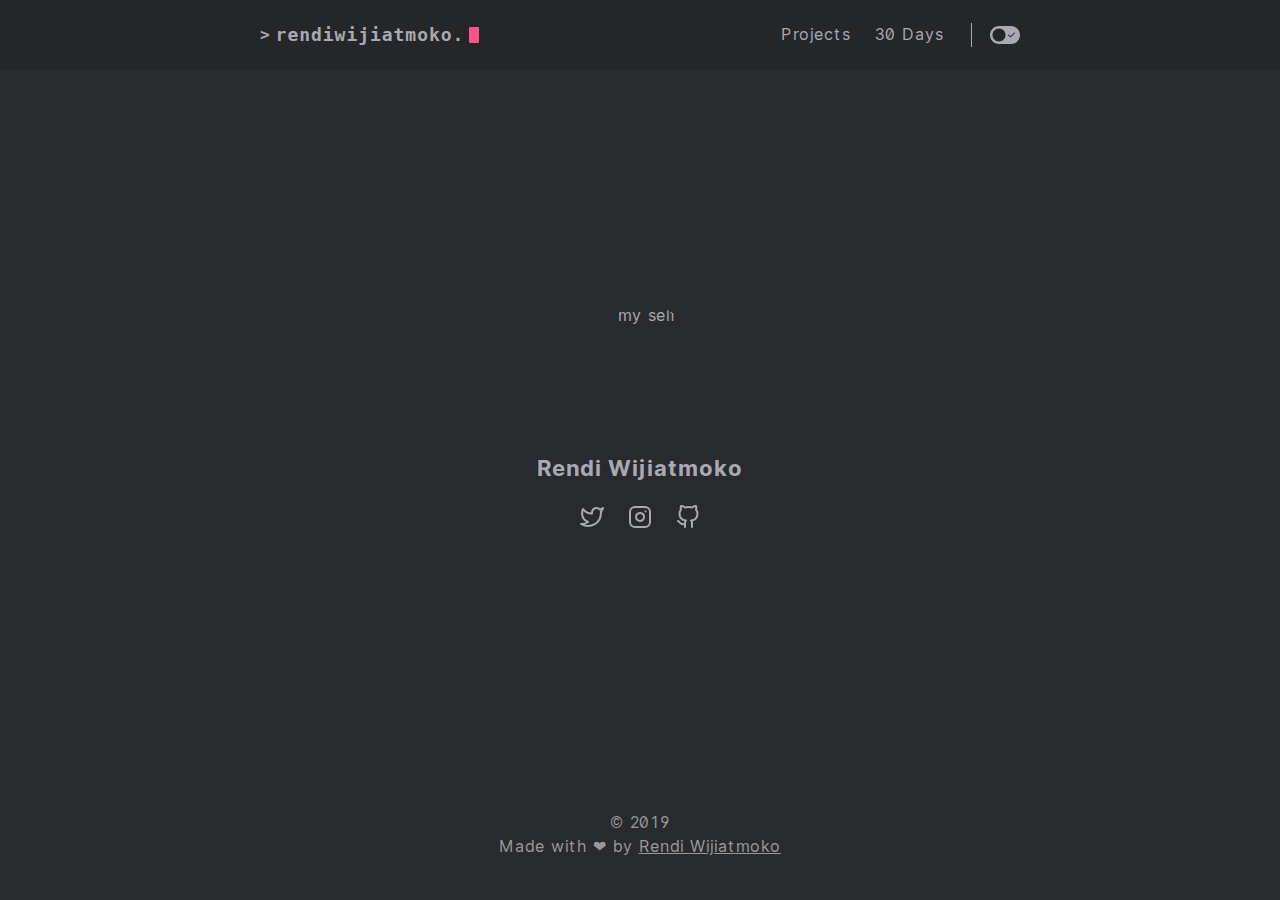
==== index.html @ 24962fce "deploy" ====
<!DOCTYPE html>
<html lang="id">
    <head>
	<meta name="generator" content="Hugo 0.57.2" />
        <meta charset="UTF-8">
<meta http-equiv="X-UA-Compatible" content="ie=edge">
<meta name="viewport" content="width=device-width, initial-scale=1, shrink-to-fit=no">
<meta name="author"
    content="Rendi Wijiatmoko ">
<meta name="description"
    content="" />
<meta name="keywords" content="" />
<meta name="robots" content="noodp" />
<link rel="canonical" href="/" />


<title>
    
    rendiwijiatmoko. 
    
</title>



<link href="https://cdnjs.cloudflare.com/ajax/libs/flag-icon-css/3.2.1/css/flag-icon.min.css" rel="stylesheet"
    type="text/css">



<link rel="stylesheet" href="/main.min.0762e0e8e29efb0e18ada6159ca05ea8a65bb261c72baceadcb76fd005157a6d.css">



<link rel="apple-touch-icon" sizes="180x180" href="/apple-touch-icon.png">
<link rel="icon" type="image/png" sizes="32x32" href="/favicon-32x32.png">
<link rel="icon" type="image/png" sizes="16x16" href="/favicon-16x16.png">
<link rel="manifest" href="/site.webmanifest">
<link rel="mask-icon" href="/safari-pinned-tab.svg" color="#252627">
<link rel="shortcut icon" href="/favicon.ico">
<meta name="theme-color" content="#252627"><meta itemprop="name" content="rendiwijiatmoko.">
<meta itemprop="description" content="">

<meta name="twitter:card" content="summary"/>
<meta name="twitter:title" content="rendiwijiatmoko."/>
<meta name="twitter:description" content=""/>






<link rel="alternate" type="application/rss+xml" href="/index.xml" title="rendiwijiatmoko." />





    </head>

    <body class="dark-theme">
        <div class="container">
            <header class="header">
    <span class="header__inner">
        <a href="/" style="text-decoration: none;">
    <div class="logo">
        
            <span class="logo__mark">></span>
            <span class="logo__text">rendiwijiatmoko.</span>
            <span class="logo__cursor"></span>
        
    </div>
</a>


        <span class="header__right">
            
                <nav class="menu">
    <ul class="menu__inner"><li><a href="/projects/">Projects</a></li><li><a href="/30daysreact/">30 Days</a></li>
    </ul>
</nav>

                <span class="menu-trigger">
                    <svg xmlns="http://www.w3.org/2000/svg" viewBox="0 0 24 24">
                        <path d="M0 0h24v24H0z" fill="none"/>
                        <path d="M3 18h18v-2H3v2zm0-5h18v-2H3v2zm0-7v2h18V6H3z"/>
                    </svg>
                </span>
            

            <span class="theme-toggle unselectable"><svg xmlns="http://www.w3.org/2000/svg" xmlns:xlink="http://www.w3.org/1999/xlink" class="theme-toggler" width="30" height="30" version="1.1" id="Capa_1" x="0px" y="0px" viewBox="0 0 60 60" style="enable-background:new 0 0 60 60;" xml:space="preserve">
  <path d="M42,12H18C8.075,12,0,20.075,0,30s8.075,18,18,18h24c9.925,0,18-8.075,18-18S51.925,12,42,12z M18,43  c-7.168,0-13-5.832-13-13s5.832-13,13-13s13,5.832,13,13S25.168,43,18,43z M49.707,26.707l-8,8C41.512,34.902,41.256,35,41,35  s-0.512-0.098-0.707-0.293l-4-4c-0.391-0.391-0.391-1.023,0-1.414s1.023-0.391,1.414,0L41,32.586l7.293-7.293  c0.391-0.391,1.023-0.391,1.414,0S50.098,26.316,49.707,26.707z"/>
  <g>
</svg></span>
        </span>
    </span>
</header>


            <div class="content">
                
    <main aria-role="main">
        <div>
            <img src="img/ava.jpg" alt="my self" style="border-radius: 50%; margin: 0 auto;" width="128" height="128">
            <h3>Rendi Wijiatmoko</h3>
                <div>
                    &nbsp; <a href="https://twitter.com/xavartun" target="_blank" rel="noopener" title="Twitter"><svg xmlns="http://www.w3.org/2000/svg" width="24" height="24" viewBox="0 0 24 24" fill="none" stroke="currentColor" stroke-width="2" stroke-linecap="round" stroke-linejoin="round" class="feather feather-twitter"><path d="M23 3a10.9 10.9 0 0 1-3.14 1.53 4.48 4.48 0 0 0-7.86 3v1A10.66 10.66 0 0 1 3 4s-4 9 5 13a11.64 11.64 0 0 1-7 2c9 5 20 0 20-11.5a4.5 4.5 0 0 0-.08-.83A7.72 7.72 0 0 0 23 3z"></path></svg></a> &nbsp;&nbsp; <a href="https://instagram.com/xavartun" target="_blank" rel="noopener" title="Instagram"><svg xmlns="http://www.w3.org/2000/svg" width="24" height="24" viewBox="0 0 24 24" fill="none" stroke="currentColor" stroke-width="2" stroke-linecap="round" stroke-linejoin="round" class="feather feather-instagram"><rect x="2" y="2" width="20" height="20" rx="5" ry="5"></rect><path d="M16 11.37A4 4 0 1 1 12.63 8 4 4 0 0 1 16 11.37z"></path><line x1="17.5" y1="6.5" x2="17.5" y2="6.5"></line></svg></a> &nbsp;&nbsp; <a href="https://github.com/rendiwijiatmoko" target="_blank" rel="noopener" title="Github"><svg xmlns="http://www.w3.org/2000/svg" width="24" height="24" viewBox="0 0 24 24" fill="none" stroke="currentColor" stroke-width="2" stroke-linecap="round" stroke-linejoin="round" class="feather feather-github"><path d="M9 19c-5 1.5-5-2.5-7-3m14 6v-3.87a3.37 3.37 0 0 0-.94-2.61c3.14-.35 6.44-1.54 6.44-7A5.44 5.44 0 0 0 20 4.77 5.07 5.07 0 0 0 19.91 1S18.73.65 16 2.48a13.38 13.38 0 0 0-7 0C6.27.65 5.09 1 5.09 1A5.07 5.07 0 0 0 5 4.77a5.44 5.44 0 0 0-1.5 3.78c0 5.42 3.3 6.61 6.44 7A3.37 3.37 0 0 0 9 18.13V22"></path></svg></a> &nbsp;
                </div>
        </div>
    </main>

            </div>

            
                <footer class="footer">
    <div class="footer__inner">
        <div class="footer__content">
            <span>&copy; 2019</span>
        </div>
    </div>
   <div class="footer__inner">
        <div class="footer__content">
            <span>Made with &#10084; by <a href="https://github.com/rendiwijiatmoko">Rendi Wijiatmoko</a></span>
        </div>
    </div>
</footer>

            
        </div>
        <script>
"use strict";function addBackToTop(){var o,t,e,n,i=arguments.length>0&&void 0!==arguments[0]?arguments[0]:{},r=i.backgroundColor,d=void 0===r?"#000":r,a=i.cornerOffset,c=void 0===a?20:a,s=i.diameter,l=void 0===s?56:s,u=i.ease,p=void 0===u?function(o){return.5*(1-Math.cos(Math.PI*o))}:u,m=i.id,h=void 0===m?"back-to-top":m,b=i.innerHTML,v=void 0===b?'<svg viewBox="0 0 24 24"><path d="M7.41 15.41L12 10.83l4.59 4.58L18 14l-6-6-6 6z"></path></svg>':b,f=i.onClickScrollTo,x=void 0===f?0:f,w=i.scrollContainer,g=void 0===w?document.body:w,k=i.scrollDuration,y=void 0===k?100:k,T=i.showWhenScrollTopIs,M=void 0===T?1:T,z=i.size,E=void 0===z?l:z,C=i.textColor,L=void 0===C?"#fff":C,N=i.zIndex,I=void 0===N?1:N,A=g===document.body,B=A&&document.documentElement;o=Math.round(.43*E),t=Math.round(.29*E),e="#"+h+"{background:"+d+";-webkit-border-radius:50%;-moz-border-radius:50%;border-radius:50%;bottom:"+c+"px;-webkit-box-shadow:0 2px 5px 0 rgba(0,0,0,.26);-moz-box-shadow:0 2px 5px 0 rgba(0,0,0,.26);box-shadow:0 2px 5px 0 rgba(0,0,0,.26);color:"+L+";cursor:pointer;display:block;height:"+E+"px;opacity:1;outline:0;position:fixed;right:"+c+"px;-webkit-tap-highlight-color:transparent;-webkit-touch-callout:none;-webkit-transition:bottom .2s,opacity .2s;-o-transition:bottom .2s,opacity .2s;-moz-transition:bottom .2s,opacity .2s;transition:bottom .2s,opacity .2s;-webkit-user-select:none;-moz-user-select:none;-ms-user-select:none;user-select:none;width:"+E+"px;z-index:"+I+"}#"+h+" svg{display:block;fill:currentColor;height:"+o+"px;margin:"+t+"px auto 0;width:"+o+"px}#"+h+".hidden{bottom:-"+E+"px;opacity:0}",(n=document.createElement("style")).appendChild(document.createTextNode(e)),document.head.insertAdjacentElement("afterbegin",n);var D=function(){var o=document.createElement("div");return o.id=h,o.className="hidden",o.innerHTML=v,o.addEventListener("click",function(o){o.preventDefault(),function(){var o="function"==typeof x?x():x,t=window,e=t.performance,n=t.requestAnimationFrame;if(y<=0||void 0===e||void 0===n)return q(o);var i=e.now(),r=j(),d=r-o;n(function o(t){var e=Math.min((t-i)/y,1);q(r-Math.round(p(e)*d)),e<1&&n(o)})}()}),document.body.appendChild(o),o}(),H=!0;function S(){j()>=M?function(){if(!H)return;D.className="",H=!1}():function(){if(H)return;D.className="hidden",H=!0}()}function j(){return g.scrollTop||B&&document.documentElement.scrollTop||0}function q(o){g.scrollTop=o,B&&(document.documentElement.scrollTop=o)}(A?window:g).addEventListener("scroll",S),S()}
</script>
        
        <script>addBackToTop({
          diameter: 56,
          backgroundColor: "rgbs(52,56,62, 50%)",
          textColor: "#DE4978"
        })</script>

        




<script type="text/javascript" src="/bundle.min.53d997fe9b5e27821df2c73ceaefbde12fcbf79e38e34138b7cf0d2e77be4d1869943b7733add4acc3712898b743bcba04e4fd21f847b3a1aadd272039c3c999.js" integrity="sha512-U9mX/pteJ4Id8sc86u&#43;94S/L954440E4t88NLne&#43;TRhplDt3M63UrMNxKJi3Q7y6BOT9IfhHs6Gq3ScgOcPJmQ=="></script>



    </body>
</html>
---- main.min.0762e0e8e29efb0e18ada6159ca05ea8a65bb261c72baceadcb76fd005157a6d.css ----
﻿::-webkit-scrollbar{width:8px;height:8px;background:#212020}::-webkit-scrollbar-thumb{background:#888}::-webkit-scrollbar-thumb:hover{background:#dcdcdc}html{line-height:1.15;-webkit-text-size-adjust:100%}body{margin:0}main{display:block}h1{font-size:2em;margin:.67em 0}hr{box-sizing:content-box;height:0;overflow:visible}pre{font-family:monospace,monospace;font-display:auto;font-size:1em}a{background-color:transparent}abbr[title]{border-bottom:none;text-decoration:underline;text-decoration:underline dotted}b,strong{font-weight:bolder}code,kbd,samp{font-family:monospace,monospace;font-display:auto;font-size:1em}small{font-size:80%}sub,sup{font-size:75%;line-height:0;position:relative;vertical-align:baseline}sub{bottom:-.25em}sup{top:-.5em}img{border-style:none}button,input,optgroup,select,textarea{font-family:inherit;font-display:auto;font-size:100%;line-height:1.15;margin:0}button,input{overflow:visible}button,select{text-transform:none}button,[type=button],[type=reset],[type=submit]{-webkit-appearance:button}button::-moz-focus-inner,[type=button]::-moz-focus-inner,[type=reset]::-moz-focus-inner,[type=submit]::-moz-focus-inner{border-style:none;padding:0}button:-moz-focusring,[type=button]:-moz-focusring,[type=reset]:-moz-focusring,[type=submit]:-moz-focusring{outline:1px dotted ButtonText}fieldset{padding:.35em .75em .625em}legend{box-sizing:border-box;color:inherit;display:table;max-width:100%;padding:0;white-space:normal}progress{vertical-align:baseline}textarea{overflow:auto}[type=checkbox],[type=radio]{box-sizing:border-box;padding:0}[type=number]::-webkit-inner-spin-button,[type=number]::-webkit-outer-spin-button{height:auto}[type=search]{-webkit-appearance:textfield;outline-offset:-2px}[type=search]::-webkit-search-decoration{-webkit-appearance:none}::-webkit-file-upload-button{-webkit-appearance:button;font:inherit}details{display:block}summary{display:list-item}template{display:none}[hidden]{display:none}code[class*=language-],pre[class*=language-]{color:#ccc;background:0 0;font-family:Consolas,Monaco,andale mono,ubuntu mono,monospace;font-display:auto;text-align:left;white-space:pre;word-spacing:normal;word-break:normal;word-wrap:normal;line-height:1.5;-moz-tab-size:4;-o-tab-size:4;tab-size:4;-webkit-hyphens:none;-moz-hyphens:none;-ms-hyphens:none;hyphens:none}pre[class*=language-]{padding:1em;margin:.5em 0;overflow:auto}:not(pre)>code[class*=language-],pre[class*=language-]{background:#2d2d2d}:not(pre)>code[class*=language-]{padding:.1em;border-radius:.3em;white-space:normal}.token.comment,.token.block-comment,.token.prolog,.token.doctype,.token.cdata{color:#999}.token.punctuation{color:#ccc}.token.tag,.token.attr-name,.token.namespace,.token.deleted{color:#e2777a}.token.function-name{color:#6196cc}.token.boolean,.token.number,.token.function{color:#f08d49}.token.property,.token.class-name,.token.constant,.token.symbol{color:#f8c555}.token.selector,.token.important,.token.atrule,.token.keyword,.token.builtin{color:#cc99cd}.token.string,.token.char,.token.attr-value,.token.regex,.token.variable{color:#7ec699}.token.operator,.token.entity,.token.url{color:#67cdcc}.token.important,.token.bold{font-weight:700}.token.italic{font-style:italic}.token.entity{cursor:help}.token.inserted{color:green}:root{--phoneWidth: (max-width: 684px);--tabletWidth: (max-width: 900px)}@font-face{font-family:inter ui;font-style:normal;font-display:auto;font-weight:400;src:url(../fonts/Inter-UI-Regular.woff2) format("woff2"),url(../fonts/Inter-UI-Regular.woff) format("woff")}@font-face{font-family:inter ui;font-style:italic;font-display:auto;font-weight:400;src:url(../fonts/Inter-UI-Italic.woff2) format("woff2"),url(../fonts/Inter-UI-Italic.woff) format("woff")}@font-face{font-family:inter ui;font-style:normal;font-display:auto;font-weight:600;src:url(../fonts/Inter-UI-Medium.woff2) format("woff2"),url(../fonts/Inter-UI-Medium.woff) format("woff")}@font-face{font-family:inter ui;font-style:italic;font-display:auto;font-weight:600;src:url(../fonts/Inter-UI-MediumItalic.woff2) format("woff2"),url(../fonts/Inter-UI-MediumItalic.woff) format("woff")}@font-face{font-family:inter ui;font-style:normal;font-display:auto;font-weight:800;src:url(../fonts/Inter-UI-Bold.woff2) format("woff2"),url(../fonts/Inter-UI-Bold.woff) format("woff")}@font-face{font-family:inter ui;font-style:italic;font-display:auto;font-weight:800;src:url(../fonts/Inter-UI-BoldItalic.woff2) format("woff2"),url(../fonts/Inter-UI-BoldItalic.woff) format("woff")}.button-container{display:table;margin-left:auto;margin-right:auto}button,.button,a.button{position:relative;display:flex;align-items:center;justify-content:center;padding:8px 18px;margin-bottom:5px;background:#eaeaea;text-decoration:none;text-align:center;font-weight:500;border-radius:8px;border:1px solid transparent;appearance:none;cursor:pointer;outline:none}.dark-theme button,.dark-theme .button,.dark-theme a.button{background:#3b3d42;color:inherit}button.outline,.button.outline,a.button.outline{background:transparent;border-color:#eaeaea;box-shadow:none;padding:8px 18px}.dark-theme button.outline,.dark-theme .button.outline,.dark-theme a.button.outline{border-color:#3b3d42;color:inherit}button.outline :hover,.button.outline :hover,a.button.outline :hover{transform:none;box-shadow:none}button.primary,.button.primary,a.button.primary{box-shadow:0 4px 6px rgba(50,50,93,.11),0 1px 3px rgba(0,0,0,.08)}button.primary:hover,.button.primary:hover,a.button.primary:hover{box-shadow:0 2px 6px rgba(50,50,93,.21),0 1px 3px rgba(0,0,0,.08)}button.link,.button.link,a.button.link{background:0 0;font-size:1rem}button.small,.button.small,a.button.small{font-size:.8rem}button.wide,.button.wide,a.button.wide{min-width:200px;padding:14px 24px}.code-toolbar{margin-bottom:20px}.code-toolbar .toolbar-item a{position:relative;display:inline-flex;align-items:center;justify-content:center;padding:3px 8px;margin-bottom:5px;background:#eaeaea;text-decoration:none;text-align:center;font-size:13px;font-weight:500;border-radius:8px;border:1px solid transparent;appearance:none;cursor:pointer;outline:none}.dark-theme .code-toolbar .toolbar-item a{background:#3b3d42;color:inherit}.header{background:#fafafa;display:flex;align-items:center;justify-content:center;position:relative;padding:20px}.dark-theme .header{background:#252627}.header__right{display:flex;flex-direction:row;align-items:center}@media(max-width:684px){.header__right{flex-direction:row-reverse}}.header__inner{display:flex;align-items:center;justify-content:space-between;margin:0 auto;width:760px;max-width:100%}.theme-toggle{display:flex;align-items:center;justify-content:center;line-height:1;cursor:pointer}.theme-toggler{fill:currentColor}.unselectable{user-select:none;-webkit-user-select:none;-moz-user-select:none;-ms-user-select:none}.logo{display:flex;align-items:center;text-decoration:none;font-weight:700;font-display:auto;font-family:monospace,monospace}.logo img{height:44px}.logo__mark{margin-right:5px}.logo__text{font-size:1.125rem}.logo__cursor{display:inline-block;width:10px;height:1rem;background:#fe5186;margin-left:5px;border-radius:1px;animation:cursor 1s infinite}@media(prefers-reduced-motion:reduce){.logo__cursor{animation:none}}@keyframes cursor{0%{opacity:0}50%{opacity:1}100%{opacity:0}}.menu{background:#fafafa;border-right:1px solid;margin-right:18px;z-index:9999}.dark-theme .menu{background:#252627}@media(max-width:684px){.menu{position:absolute;top:50px;right:10px;border:none;border-radius:10px;margin:0;padding:10px;box-shadow:0 8px 20px rgba(0,0,0,.12)}.dark-theme .menu{background:#3b3d42}}.menu__inner{display:flex;align-items:center;justify-content:flex-start;max-width:100%;margin:0 auto;padding:0 15px;font-size:1rem;list-style:none}.menu__inner li{margin:0 12px}@media(max-width:684px){.menu__inner{flex-direction:column;align-items:flex-start;padding:0}.menu__inner li{margin:0;padding:5px}}.menu-trigger{width:24px;height:24px;fill:currentColor;margin-left:10px;cursor:pointer}.menu a{display:inline-block;margin-right:15px;text-decoration:none}.menu a:hover{text-decoration:underline}.menu a:last-of-type{margin-right:0}html{box-sizing:border-box;line-height:1.6;letter-spacing:.06em;scroll-behavior:smooth}*,*:before,*:after{box-sizing:inherit}body{margin:0;padding:0;font-family:inter ui,-apple-system,BlinkMacSystemFont,roboto,segoe ui,Helvetica,Arial,sans-serif;font-display:auto;font-size:1rem;line-height:1.54;background-color:#fff;color:#222;text-rendering:optimizeLegibility;-webkit-font-smoothing:antialiased;font-feature-settings:"liga","tnum","case","calt","zero","ss01","locl";-webkit-overflow-scrolling:touch;-webkit-text-size-adjust:100%;display:flex;min-height:100vh;flex-direction:column}@media(max-width:684px){body{font-size:1rem}}body.dark-theme{background-color:#292a2d;color:#a9a9b3}h2,h3,h4,h5,h6{display:flex;align-items:center;line-height:1.3}h1{font-size:2.625rem}h2{font-size:1.625rem}h3{font-size:1.375rem}h4{font-size:1.125rem}@media(max-width:684px){h1{font-size:2rem}h2{font-size:1.4rem}h3{font-size:1.15rem}h4{font-size:1.125rem}}a{color:inherit}img{display:block;max-width:100%}img.left{margin-right:auto}img.center{margin-left:auto;margin-right:auto}img.right{margin-left:auto}figure{display:table;max-width:100%;margin:25px 0}figure.left{margin-right:auto}figure.center{margin-left:auto;margin-right:auto}figure.right{margin-left:auto}figure figcaption{font-size:14px;margin-top:5px;opacity:.8}figure figcaption.left{text-align:left}figure figcaption.center{text-align:center}figure figcaption.right{text-align:right}code{font-family:Consolas,Monaco,Andale Mono,Ubuntu Mono,monospace;font-display:auto;font-feature-settings:normal;background:#eaeaea;padding:1px 6px;margin:0 2px;border-radius:5px;font-size:.95rem}.dark-theme code{background:#3b3d42}pre{background:#212020;padding:20px;border-radius:8px;font-size:.95rem;overflow:auto}@media(max-width:684px){pre{white-space:pre-wrap;word-wrap:break-word}}pre code{background:0 0!important;color:#ccc;margin:0;padding:0;font-size:inherit}.dark-theme pre code{color:inherit}blockquote{border-left:2px solid;margin:40px;padding:10px 20px}@media(max-width:684px){blockquote{margin:10px;padding:10px}}blockquote:before{content:'”';font-family:Georgia,serif;font-display:auto;font-size:3.875rem;position:absolute;left:-40px;top:-20px}blockquote p:first-of-type{margin-top:0}blockquote p:last-of-type{margin-bottom:0}ul,ol{margin-left:40px;padding:0}@media(max-width:684px){ul,ol{margin-left:20px}}ol ol{list-style-type:lower-alpha}.container{flex:1;display:flex;flex-direction:column;justify-content:center;text-align:center}.content{display:flex;flex-direction:column;flex:1 auto;align-items:center;justify-content:center;margin:50px 0}@media(max-width:684px){.content{margin-top:0}}hr{width:100%;border:none;background:#dcdcdc;height:1px}.dark-theme hr{background:#4a4b50}.hidden{display:none}@media(max-width:684px){.hide-on-phone{display:none}}@media(max-width:900px){.hide-on-tablet{display:none}}.screen-reader-text{border:0;clip:rect(1px,1px,1px,1px);clip-path:inset(50%);height:1px;margin:-1px;overflow:hidden;padding:0;position:absolute!important;width:1px;word-wrap:normal!important}.screen-reader-text:focus{background-color:#f1f1f1;border-radius:3px;box-shadow:0 0 2px 2px rgba(0,0,0,.6);clip:auto!important;clip-path:none;color:#21759b;display:block;font-size:14px;font-size:.875rem;font-weight:700;height:auto;left:5px;line-height:normal;padding:15px 23px 14px;text-decoration:none;top:5px;width:auto;z-index:100000}.posts{width:100%;max-width:800px;text-align:left;padding:20px;margin:20px auto}@media(max-width:900px){.posts{max-width:660px}}.posts:not(:last-of-type){border-bottom:1px solid #dcdcdc}.dark-theme .posts:not(:last-of-type){border-color:#4a4b50}.posts-group{display:flex;margin-bottom:1.9em;line-height:normal}@media(max-width:900px){.posts-group{display:block}}.posts-list{flex-grow:1;margin:0;padding:0;list-style:none}.posts .post-title{font-size:1rem;margin:5px 0}.posts .post-year{padding-top:6px;margin-right:1.8em;font-size:1.6em;opacity:.6}@media(max-width:900px){.posts .post-year{margin:-6px 0 4px}}.posts .post-item{border-bottom:1px grey dashed}.posts .post-item a{display:flex;justify-content:space-between;align-items:baseline;padding:12px 0;text-decoration:none}.posts .post-day{flex-shrink:0;margin-left:1em;opacity:.6}.post{width:100%;max-width:800px;text-align:left;padding:20px;margin:20px auto}@media(max-width:900px){.post{max-width:600px}}.post-date:after{content:'—'}.post-title{font-size:2.625rem;margin:0 0 20px}@media(max-width:684px){.post-title{font-size:2rem}}.post-title a{text-decoration:none}.post-tags{display:block;margin-bottom:20px;font-size:1rem;opacity:.5}.post-tags a{text-decoration:none}.post-content{margin-top:30px}.post-cover{border-radius:8px;margin:40px -50px;width:860px;max-width:860px}@media(max-width:900px){.post-cover{margin:20px 0;width:100%}}.post-info{margin-top:30px;font-size:.8rem;line-height:normal;opacity:.6}.post-info p{margin:.8em 0}.post-info a:hover{border-bottom:1px solid #fff}.post-info svg{margin-right:.8em}.post-info .tag{margin-right:.5em}.post-info .tag::before{content:"#"}.post-info .feather{display:inline-block;vertical-align:-.125em;width:1em;height:1em}.post .flag{border-radius:50%;margin:0 5px}.pagination{margin-top:20px}.pagination__title{display:flex;text-align:center;position:relative;margin:30px 0 20px}.pagination__title-h{text-align:center;margin:0 auto;padding:5px 10px;background:#fff;color:#999;font-size:.8rem;text-transform:uppercase;text-decoration:none;letter-spacing:.1em;z-index:1}.dark-theme .pagination__title-h{background:#292a2d;color:#73747b}.pagination__title hr{position:absolute;left:0;right:0;width:100%;margin-top:15px;z-index:0}.pagination__buttons{display:flex;align-items:center;justify-content:center}.pagination__buttons a{text-decoration:none;font-weight:700}.button{position:relative;display:inline-flex;align-items:center;justify-content:center;background:#eaeaea;font-size:1rem;font-weight:600;border-radius:8px;max-width:40%;padding:0;cursor:pointer;appearance:none}.dark-theme .button{background:#3b3d42}.button+.button{margin-left:10px}.button a{display:flex;padding:8px 16px;text-decoration:none;text-overflow:ellipsis;white-space:nowrap;overflow:hidden}.button__text{text-overflow:ellipsis;white-space:nowrap;overflow:hidden}.button.next .button__icon{margin-left:8px}.button.previous .button__icon{margin-right:8px}.footer{padding:40px 20px;flex-grow:0;color:#999}.footer__inner{display:flex;align-items:center;justify-content:center;margin:0 auto;width:760px;max-width:100%}@media(max-width:900px){.footer__inner{flex-direction:column}}.footer__content{display:flex;flex-direction:row;align-items:center;font-size:1rem;color:#999}@media(max-width:900px){.footer__content{flex-direction:column;margin-top:10px}}.footer__content>*:not(:last-child){border-right:1px solid;padding:0 15px}@media(max-width:900px){.footer__content>*:not(:last-child){border:none}}.footer__content>*:last-child{padding:0 15px}
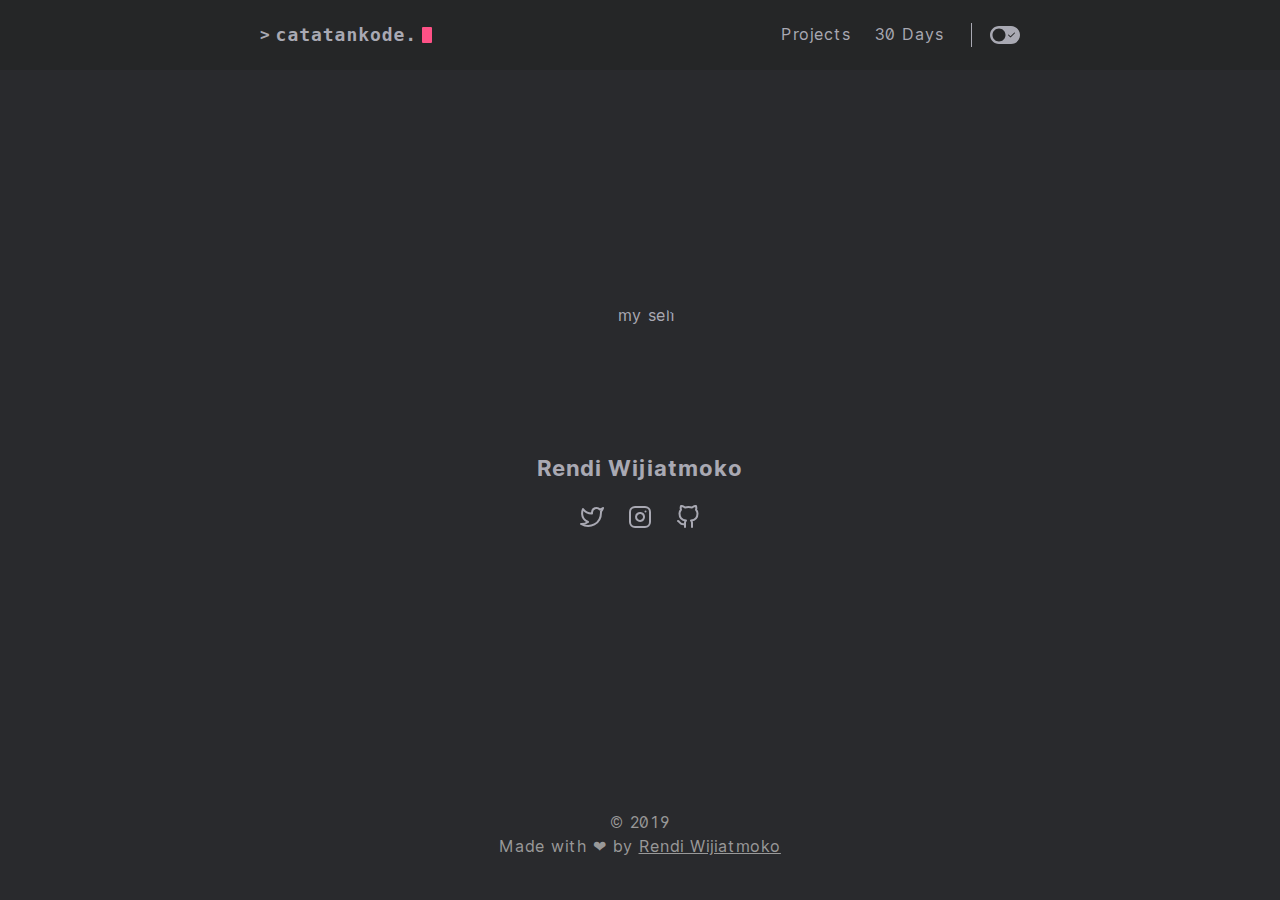
==== commit 9bface68: "deploy" ====
--- a/index.html
+++ b/index.html
@@ -16,7 +16,7 @@
 
 <title>
     
-    rendiwijiatmoko. 
+    catatankode. 
     
 </title>
 
@@ -37,11 +37,11 @@
 <link rel="manifest" href="/site.webmanifest">
 <link rel="mask-icon" href="/safari-pinned-tab.svg" color="#252627">
 <link rel="shortcut icon" href="/favicon.ico">
-<meta name="theme-color" content="#252627"><meta itemprop="name" content="rendiwijiatmoko.">
+<meta name="theme-color" content="#252627"><meta itemprop="name" content="catatankode.">
 <meta itemprop="description" content="">
 
 <meta name="twitter:card" content="summary"/>
-<meta name="twitter:title" content="rendiwijiatmoko."/>
+<meta name="twitter:title" content="catatankode."/>
 <meta name="twitter:description" content=""/>
 
 
@@ -49,7 +49,7 @@
 
 
 
-<link rel="alternate" type="application/rss+xml" href="/index.xml" title="rendiwijiatmoko." />
+<link rel="alternate" type="application/rss+xml" href="/index.xml" title="catatankode." />
 
 
 
@@ -65,7 +65,7 @@
     <div class="logo">
         
             <span class="logo__mark">></span>
-            <span class="logo__text">rendiwijiatmoko.</span>
+            <span class="logo__text">catatankode.</span>
             <span class="logo__cursor"></span>
         
     </div>
